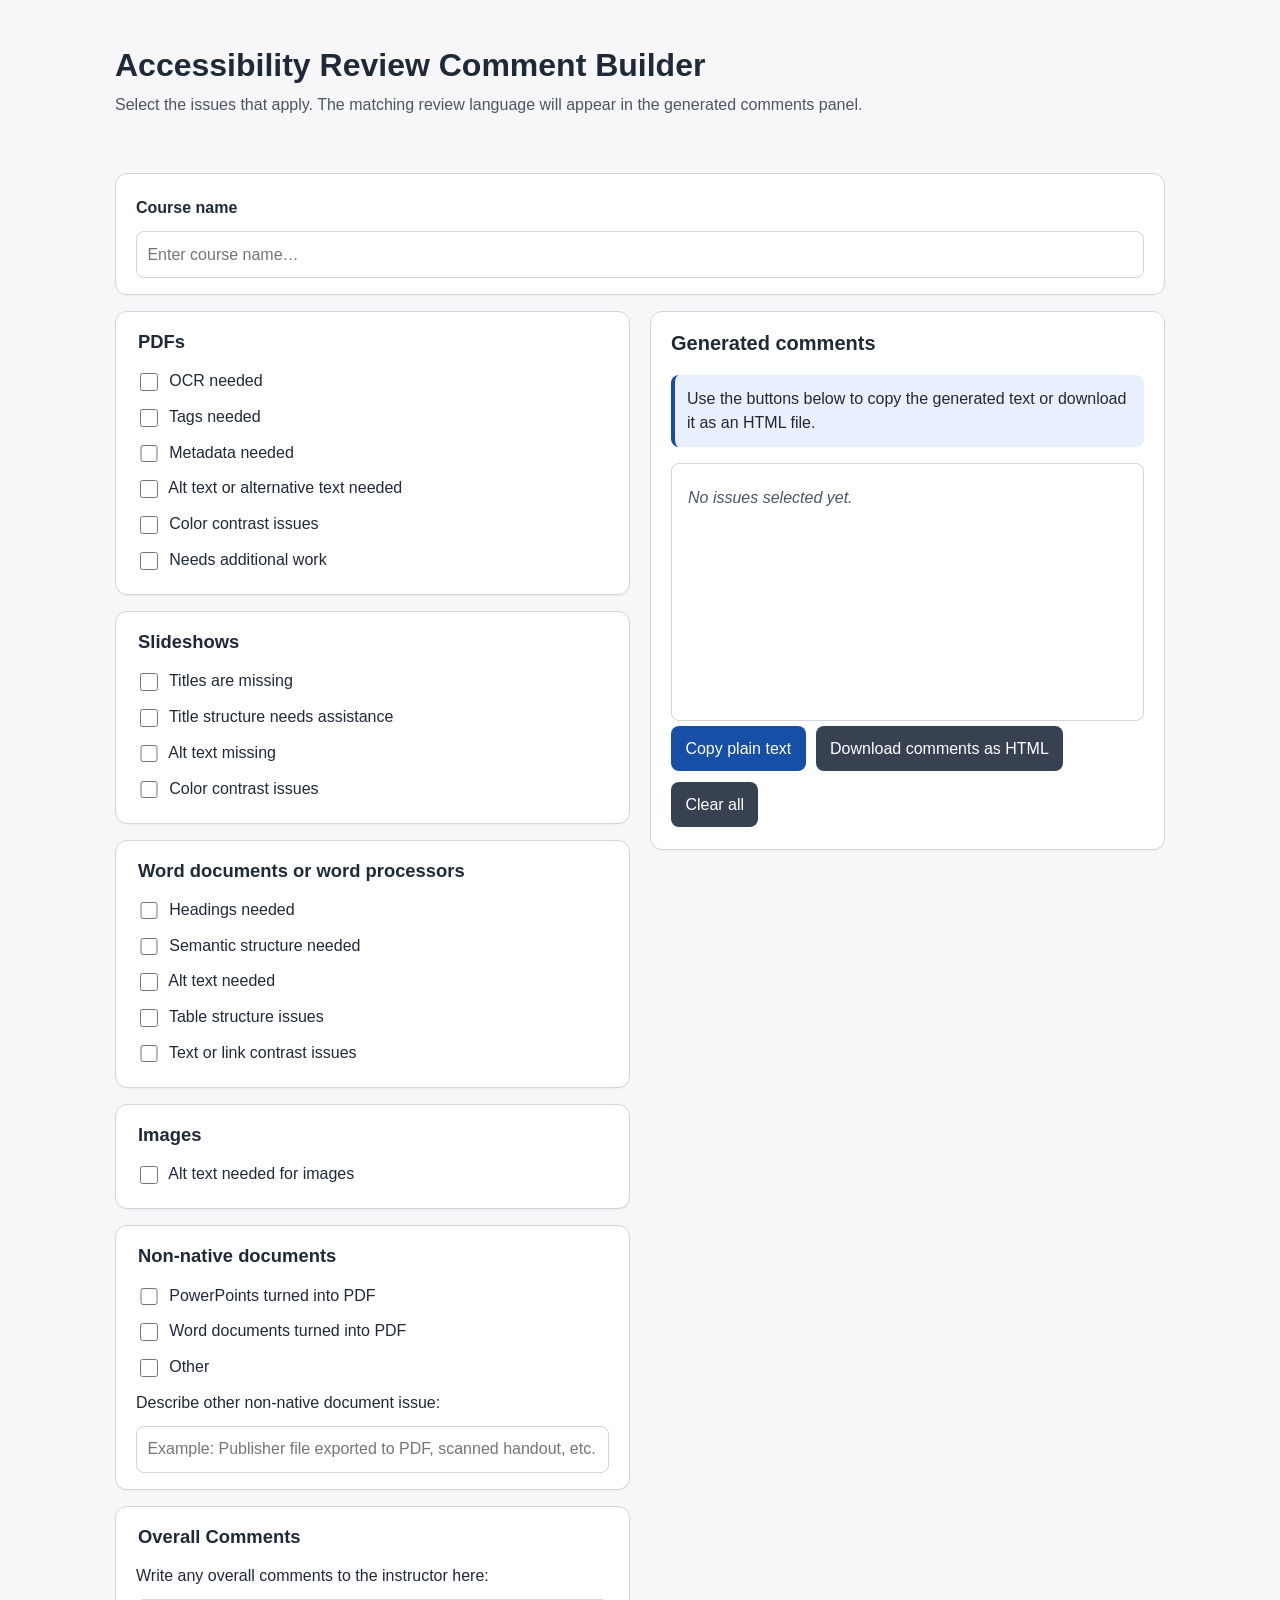
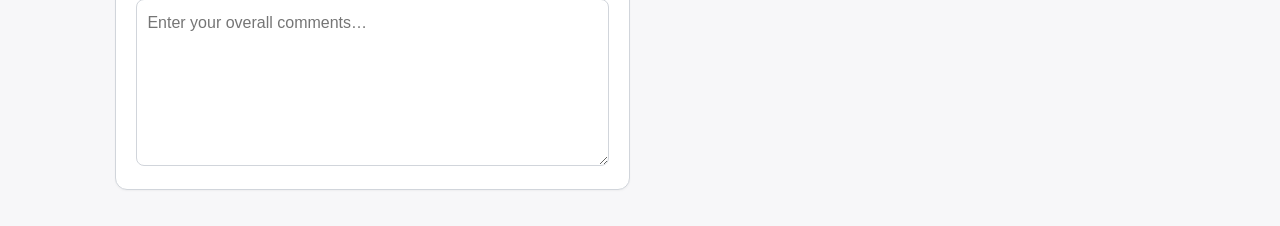
==== a11y-review-sheet.html @ facf91da "Add files via upload" ====
<!doctype html>
<html lang="en">
<head>
  <meta charset="utf-8" />
  <meta name="viewport" content="width=device-width, initial-scale=1" />
  <title>Accessibility Review Comment Builder</title>
  <style>
    :root {
      --bg: #f7f7f9;
      --panel: #ffffff;
      --text: #1f2937;
      --muted: #4b5563;
      --border: #d1d5db;
      --accent: #174ea6;
      --accent-light: #e8f0fe;
    }
    body {
      margin: 0;
      font-family: Arial, Helvetica, sans-serif;
      line-height: 1.5;
      color: var(--text);
      background: var(--bg);
    }
    header, main {
      max-width: 1050px;
      margin: 0 auto;
      padding: 1.25rem;
    }
    header h1 { margin-bottom: .25rem; }
    header p { color: var(--muted); margin-top: 0; }
    .layout {
      display: grid;
      grid-template-columns: minmax(280px, 1fr) minmax(320px, 1fr);
      gap: 1.25rem;
      align-items: start;
    }
    section, .output-card {
      background: var(--panel);
      border: 1px solid var(--border);
      border-radius: 12px;
      padding: 1rem 1.25rem;
      margin-bottom: 1rem;
      box-shadow: 0 1px 2px rgba(0,0,0,.04);
    }
    h2 { margin-top: 0; font-size: 1.25rem; }
    fieldset {
      border: 0;
      margin: 0;
      padding: 0;
    }
    legend {
      font-weight: bold;
      font-size: 1.15rem;
      margin-bottom: .5rem;
    }
    label {
      display: block;
      padding: .35rem 0;
      cursor: pointer;
    }
    input[type="checkbox"] {
      width: 1.1rem;
      height: 1.1rem;
      margin-right: .45rem;
      vertical-align: middle;
    }
    textarea, input[type="text"] {
      width: 100%;
      box-sizing: border-box;
      font: inherit;
      border: 1px solid var(--border);
      border-radius: 8px;
      padding: .65rem;
      margin-top: .35rem;
    }
    .output-card {
      position: sticky;
      top: 1rem;
    }
    #output {
      min-height: 14rem;
      border: 1px solid var(--border);
      border-radius: 8px;
      padding: 1rem;
      background: #fff;
    }
    #output h3 {
      margin-bottom: .2rem;
      padding-bottom: .2rem;
      border-bottom: 1px solid var(--border);
    }
    #output p { margin-top: .4rem; }
    button {
      background: var(--accent);
      color: white;
      border: 0;
      border-radius: 8px;
      padding: .65rem .9rem;
      font: inherit;
      cursor: pointer;
      margin: .35rem .35rem .35rem 0;
    }
    button.secondary {
      background: #374151;
    }
    .empty {
      color: var(--muted);
      font-style: italic;
    }
    .note {
      background: var(--accent-light);
      border-left: 4px solid var(--accent);
      padding: .75rem;
      border-radius: 8px;
      color: var(--text);
    }
    @media (max-width: 850px) {
      .layout { grid-template-columns: 1fr; }
      .output-card { position: static; }
    }
  </style>
</head>
<body>
  <header>
    <h1>Accessibility Review Comment Builder</h1>
    <p>Select the issues that apply. The matching review language will appear in the generated comments panel.</p>
  </header>

  <main>
    <section class="course-name-section">
      <label for="courseName"><strong>Course name</strong></label>
      <input id="courseName" type="text" placeholder="Enter course name…" />
    </section>
    <div class="layout">
    <div>
      <section>
        <fieldset>
          <legend>PDFs</legend>
          <label><input type="checkbox" data-category="PDFs" data-key="pdf-ocr"> OCR needed</label>
          <label><input type="checkbox" data-category="PDFs" data-key="pdf-tags"> Tags needed</label>
          <label><input type="checkbox" data-category="PDFs" data-key="pdf-metadata"> Metadata needed</label>
          <label><input type="checkbox" data-category="PDFs" data-key="pdf-alt-text"> Alt text or alternative text needed</label>
          <label><input type="checkbox" data-category="PDFs" data-key="pdf-contrast"> Color contrast issues</label>
          <label><input type="checkbox" data-category="PDFs" data-key="pdf-additional-work"> Needs additional work</label>
        </fieldset>
      </section>

      <section>
        <fieldset>
          <legend>Slideshows</legend>
          <label><input type="checkbox" data-category="Slideshows" data-key="slides-titles-missing"> Titles are missing</label>
          <label><input type="checkbox" data-category="Slideshows" data-key="slides-title-structure"> Title structure needs assistance</label>
          <label><input type="checkbox" data-category="Slideshows" data-key="slides-alt-text"> Alt text missing</label>
          <label><input type="checkbox" data-category="Slideshows" data-key="slides-contrast"> Color contrast issues</label>
        </fieldset>
      </section>

      <section>
        <fieldset>
          <legend>Word documents or word processors</legend>
          <label><input type="checkbox" data-category="Word documents or word processors" data-key="word-headings"> Headings needed</label>
          <label><input type="checkbox" data-category="Word documents or word processors" data-key="word-semantic-structure"> Semantic structure needed</label>
          <label><input type="checkbox" data-category="Word documents or word processors" data-key="word-alt-text"> Alt text needed</label>
          <label><input type="checkbox" data-category="Word documents or word processors" data-key="word-table-structure"> Table structure issues</label>
          <label><input type="checkbox" data-category="Word documents or word processors" data-key="word-link-contrast"> Text or link contrast issues</label>
        </fieldset>
      </section>

      <section>
        <fieldset>
          <legend>Images</legend>
          <label><input type="checkbox" data-category="Images" data-key="image-alt-text"> Alt text needed for images</label>
        </fieldset>
      </section>

      <section>
        <fieldset>
          <legend>Non-native documents</legend>
          <label><input type="checkbox" data-category="Non-native documents" data-key="native-ppt-to-pdf"> PowerPoints turned into PDF</label>
          <label><input type="checkbox" data-category="Non-native documents" data-key="native-word-to-pdf"> Word documents turned into PDF</label>
          <label><input type="checkbox" data-category="Non-native documents" data-key="native-other"> Other</label>
          <label for="otherDescription">Describe other non-native document issue:</label>
          <input id="otherDescription" type="text" placeholder="Example: Publisher file exported to PDF, scanned handout, etc." />
        </fieldset>
      </section>

      <section>
        <fieldset>
          <legend>Overall Comments</legend>
          <label for="overallComments">Write any overall comments to the instructor here:</label>
          <textarea id="overallComments" rows="6" placeholder="Enter your overall comments…" style="margin-top:.35rem;"></textarea>
        </fieldset>
      </section>
    </div>

    <aside class="output-card" aria-live="polite">
      <h2>Generated comments</h2>
      <p class="note">Use the buttons below to copy the generated text or download it as an HTML file.</p>
      <div id="output"><p class="empty">No issues selected yet.</p></div>
      <button type="button" id="copyText">Copy plain text</button>
      <button type="button" id="downloadHtml" class="secondary">Download comments as HTML</button>
      <button type="button" id="clearAll" class="secondary">Clear all</button>
    </aside>
    </div><!-- /.layout -->
  </main>

  <script>
    const comments = {
      "pdf-ocr": {
        title: "OCR needed",
        text: "There are PDF's in your course that need Optical Character Recognition, often called OCR. OCR converts scanned or image-based text into selectable, searchable text. This is important because screen readers, search tools, and many accessibility checkers cannot reliably interpret text that only exists as an image. To address PDF's in need of OCR: <ul><li>The best option is to check with the MSU Libraries to see if there is an electronic version of the document<li>If you have scanned the documents at copier you can rescan them using the OCR setting on a departmental copy machine <li>Alternatively, you can make use of OCR software such as Adobe Acrobat Pro, Abbyy Finereader, or if you are more technologically oriented there are several free, open-source options that can be installed and used<li><a href='https://webaccess.msu.edu/tutorials/documents' target='_blank'>Further information can be found on the MSU WebAccess website Document Tutorials</a></ul>"
      },
      "pdf-tags": {
        title: "Tags needed",
        text: "This PDF needs document tags. Tags provide the underlying structure that assistive technologies use to identify headings, paragraphs, lists, tables, links, and other document elements. Without tags, a screen reader may read content out of order or fail to communicate the purpose of important information. To address this, add or repair tags in the source document when possible, or use a PDF remediation tool such as Adobe Acrobat's accessibility tools to create and review the tag structure."
      },
      "pdf-metadata": {
        title: "Metadata needed",
        text: "This PDF needs complete and accurate metadata. Metadata such as the document title, author, subject, and language helps users identify the document and helps assistive technology present the document correctly. At minimum, the PDF should have a meaningful title and the correct document language set. This can usually be updated in the document properties or accessibility settings of the PDF editor."
      },
      "pdf-alt-text": {
        title: "Alt text or alternative text needed",
        text: "Images, charts, icons, and other meaningful visual elements in this PDF need alternative text. Alt text gives users who cannot see the image access to the same purpose or information. Decorative images can usually be marked as decorative or artifacts, while meaningful images should have concise, context-specific descriptions. For charts or complex images, include the key takeaway and provide surrounding text or a longer description when needed."
      },
      "pdf-contrast": {
        title: "Color contrast issues",
        text: "This PDF has color contrast issues that may make text or important visual information difficult to read. Sufficient contrast helps users with low vision, color vision differences, mobile users, and anyone viewing the document in poor lighting. Review text, links, charts, and graphics to make sure important information does not rely on color alone and that foreground and background colors have enough contrast."
      },
      "pdf-additional-work": {
        title: "Needs additional work",
        text: "This PDF needs additional accessibility review or remediation beyond the items listed above. Common areas to check include reading order, headings, lists, links, tables, form fields, bookmarks, document language, and whether the PDF was created from an accessible source file. When possible, correct accessibility issues in the original source document and then export a new accessible PDF."
      },
      "slides-titles-missing": {
        title: "Titles are missing",
        text: "One or more slides are missing slide titles. Slide titles help users understand where they are in a presentation and allow screen reader users to navigate from slide to slide more easily. Add a unique, descriptive title to each slide. If a visible title does not fit the design, use an off-slide or hidden title that remains available to assistive technology."
      },
      "slides-title-structure": {
        title: "Title structure needs assistance",
        text: "The title structure in this slideshow needs assistance. Slide titles should be consistent, descriptive, and placed in the correct title placeholder when possible. A clear title structure helps users navigate the deck and understand the relationship between slides. Review each slide layout and use built-in title placeholders rather than manually formatted text boxes whenever possible."
      },
      "slides-alt-text": {
        title: "Alt text missing",
        text: "Images, charts, icons, diagrams, and other meaningful visuals in this slideshow need alternative text. Alt text should describe the purpose or essential information of the visual in the context of the slide. Decorative images should be marked as decorative when the software allows it. Complex visuals may need a brief alt text summary plus additional explanation in the speaker notes or nearby slide text."
      },
      "slides-contrast": {
        title: "Color contrast issues",
        text: "This slideshow includes color contrast issues. Text, links, charts, and important visual elements should have enough contrast against the background to be readable. Avoid using color alone to communicate meaning, especially in graphs, status indicators, or highlighted text. Consider using darker text on lighter backgrounds or lighter text on darker backgrounds, and check contrast before sharing the final deck."
      },
      "word-headings": {
        title: "Headings needed",
        text: "This document needs proper headings. Headings create a navigable outline and help all readers understand how the document is organized. Screen reader users can jump between headings, but only when built-in heading styles are used. Apply heading styles in order, such as Heading 1 for the main title or major sections and Heading 2 or Heading 3 for subsections."
      },
      "word-semantic-structure": {
        title: "Semantic structure needed",
        text: "This document needs stronger semantic structure. Semantic structure means using built-in document features for headings, lists, links, tables, columns, and other elements instead of relying only on visual formatting. This helps assistive technologies communicate what each part of the document is and how the content is organized. Use the word processor's built-in styles and formatting tools rather than manually creating structure with spaces, tabs, bold text, or text boxes."
      },
      "word-alt-text": {
        title: "Alt text needed",
        text: "Images and other meaningful visual elements in this document need alternative text. Alt text should explain the purpose or key information of the image in context. Decorative images can be marked as decorative when appropriate. Charts, diagrams, and screenshots may need a concise summary plus additional explanation in the surrounding text."
      },
      "word-table-structure": {
        title: "Table structure issues",
        text: "This document has table structure issues. Tables should be used for data, not layout, and should include clear header rows or columns when needed. Avoid merged cells, split cells, blank rows or columns, and overly complex layouts when possible. Clear table structure helps screen reader users understand the relationship between each data cell and its headers."
      },
      "word-link-contrast": {
        title: "Text or link contrast issues",
        text: "This document has text or link contrast issues. Text and links need enough contrast against the background to be readable. Links should also be visually identifiable in a way that does not rely only on color, such as underlining or clear link styling. Review body text, headings, links, callout boxes, and any colored text to make sure the information is easy to perceive."
      },
      "image-alt-text": {
        title: "Alt text needed for images",
        text: "This image needs alternative text. Alt text should communicate the purpose, meaning, or essential information of the image for someone who cannot see it. A useful description is usually concise and context-specific. If the image is decorative and does not add information, it may be appropriate to mark it as decorative or leave the alt text empty, depending on the platform."
      },
      "native-ppt-to-pdf": {
        title: "PowerPoints turned into PDF",
        text: "This appears to be a PowerPoint presentation that was turned into a PDF. Accessibility is usually easiest to repair in the original PowerPoint file before exporting to PDF. Review the source presentation for slide titles, reading order, alt text, table structure, link text, and color contrast. After those items are corrected, export the file using the application's accessible PDF export option and then check the PDF."
      },
      "native-word-to-pdf": {
        title: "Word documents turned into PDF",
        text: "This appears to be a Word or word processor document that was turned into a PDF. Accessibility is usually best addressed in the original source document before conversion. Review the source file for headings, lists, table structure, alt text, meaningful link text, language settings, and color contrast. Then export to PDF using an accessible export option and confirm that tags, reading order, and metadata were preserved."
      },
      "native-other": {
        title: "Other non-native document issue",
        text: "This document appears to have been converted from another format or created in a way that may limit accessibility. When possible, locate the original source file and remediate accessibility issues there before exporting or converting the document. If the original file is not available, the converted file may need manual remediation, including review of text recognition, reading order, tags or structure, alt text, links, tables, and metadata."
      }
    };

    const output = document.getElementById('output');
    const otherDescription = document.getElementById('otherDescription');

    function buildComments() {
      const checked = Array.from(document.querySelectorAll('input[type="checkbox"]:checked'));
      if (checked.length === 0) {
        output.innerHTML = '<p class="empty">No issues selected yet.</p>';
        return;
      }

      const courseName = document.getElementById('courseName').value.trim();
      const dateStamp = new Date().toLocaleDateString('en-US', { year: 'numeric', month: 'long', day: 'numeric' });

      let html = '';
      if (courseName) {
        html += `<p style="margin:0 0 .25rem;"><strong>Course:</strong> ${escapeHtml(courseName)}</p>`;
      }
      html += `<p style="margin:0 0 1rem; padding-bottom:.75rem; border-bottom:1px solid #d1d5db;"><strong>Date:</strong> ${dateStamp}</p>`;

      const overallComments = document.getElementById('overallComments').value.trim();
      if (overallComments) {
        html += `<h3>Overall Comments</h3><p>${escapeHtml(overallComments).replace(/\n/g, '<br>')}</p>`;
      }

      const grouped = new Map();
      checked.forEach(box => {
        const category = box.dataset.category;
        if (!grouped.has(category)) grouped.set(category, []);
        grouped.get(category).push(box.dataset.key);
      });

      grouped.forEach((keys, category) => {
        html += `<h3>${category}</h3>`;
        keys.forEach(key => {
          const item = comments[key];
          let text = item.text;
          if (key === 'native-other' && otherDescription.value.trim()) {
            text += ` Description provided: ${escapeHtml(otherDescription.value.trim())}`;
          }
          html += `<h4>${item.title}</h4><p>${text}</p>`;
        });
      });
      output.innerHTML = html;
    }

    function escapeHtml(str) {
      return str.replace(/[&<>'"]/g, char => ({
        '&': '&amp;', '<': '&lt;', '>': '&gt;', "'": '&#39;', '"': '&quot;'
      }[char]));
    }

    function getPlainText() {
      return output.innerText.trim();
    }

    document.querySelectorAll('input[type="checkbox"]').forEach(box => {
      box.addEventListener('change', buildComments);
    });
    otherDescription.addEventListener('input', buildComments);
    document.getElementById('courseName').addEventListener('input', buildComments);
    document.getElementById('overallComments').addEventListener('input', buildComments);

    document.getElementById('copyText').addEventListener('click', async () => {
      const text = getPlainText();
      if (!text || text === 'No issues selected yet.') return;
      await navigator.clipboard.writeText(text);
      alert('Generated comments copied to clipboard.');
    });

    document.getElementById('downloadHtml').addEventListener('click', () => {
      const content = output.innerHTML;
      if (!content || content.includes('No issues selected yet.')) return;
      const html = `<!doctype html><html lang="en"><head><meta charset="utf-8"><title>Generated Accessibility Comments</title></head><body>${content}</body></html>`;
      const blob = new Blob([html], { type: 'text/html' });
      const url = URL.createObjectURL(blob);
      const a = document.createElement('a');
      a.href = url;
      a.download = 'generated-accessibility-comments.html';
      a.click();
      URL.revokeObjectURL(url);
    });

    document.getElementById('clearAll').addEventListener('click', () => {
      document.querySelectorAll('input[type="checkbox"]').forEach(box => box.checked = false);
      otherDescription.value = '';
      document.getElementById('overallComments').value = '';
      buildComments();
    });
  </script>
</body>
</html>
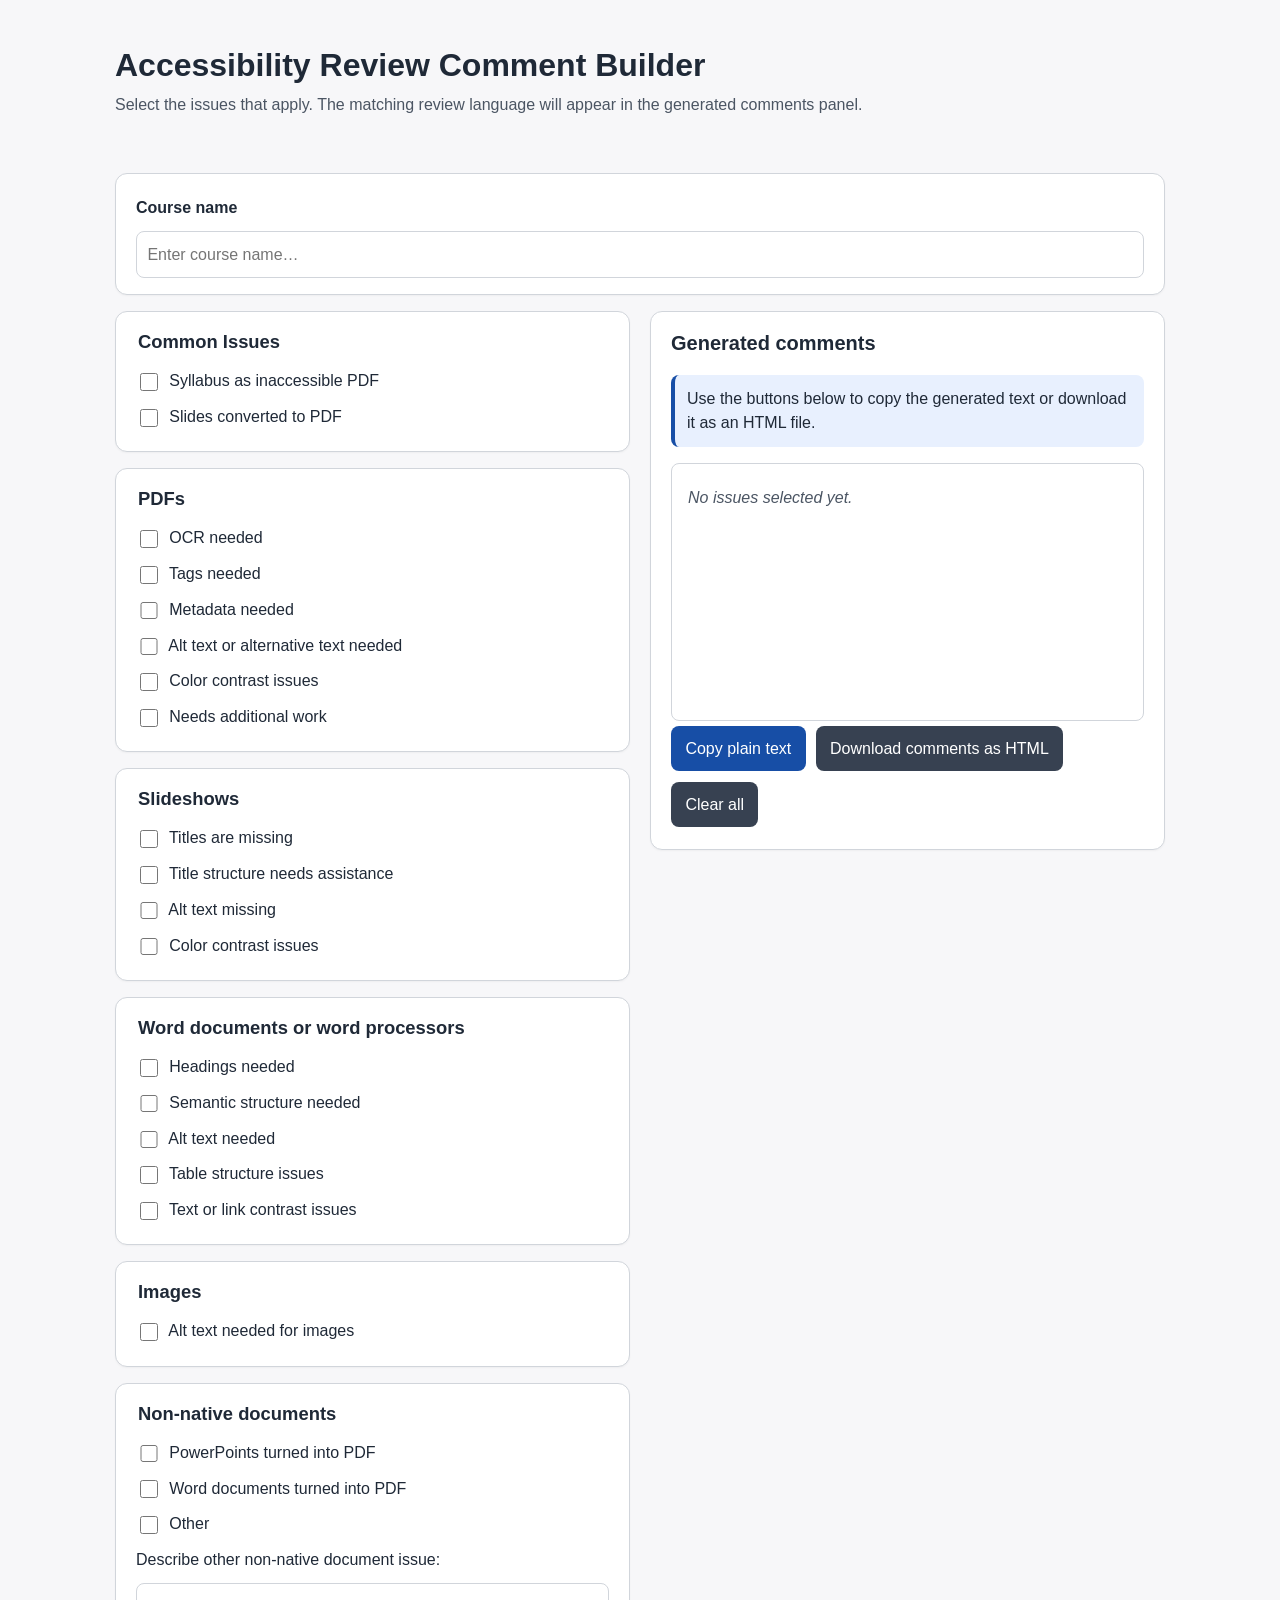
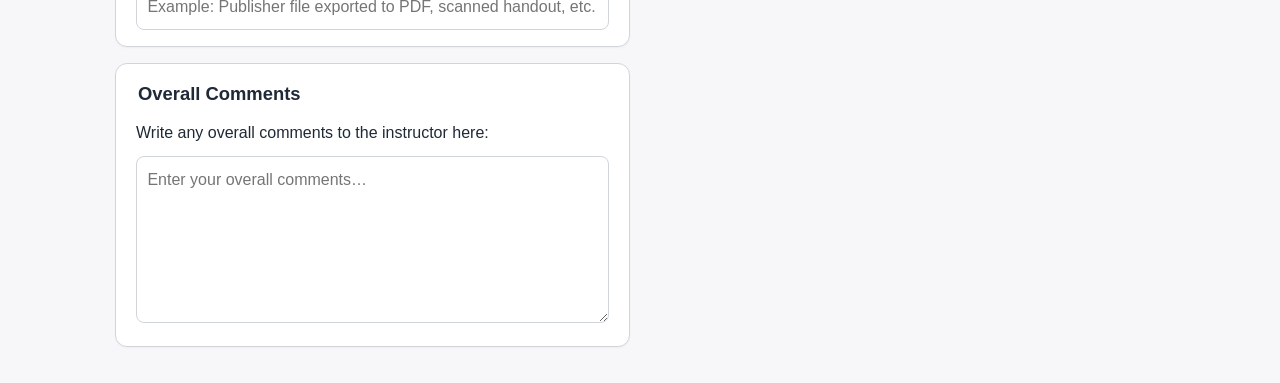
==== commit 72bcd4b7: "Add common issues section for accessibility review Added common issues section with checkboxes for s" ====
--- a/a11y-review-sheet.html
+++ b/a11y-review-sheet.html
@@ -135,6 +135,14 @@
     <div>
       <section>
         <fieldset>
+          <legend>Common Issues</legend>
+          <label><input type="checkbox" data-category="Common Issues" data-key="common-syllabus-pdf"> Syllabus as inaccessible PDF</label>
+          <label><input type="checkbox" data-category="Common Issues" data-key="common-slides-pdf"> Slides converted to PDF</label>
+        </fieldset>
+      </section>
+
+      <section>
+        <fieldset>
           <legend>PDFs</legend>
           <label><input type="checkbox" data-category="PDFs" data-key="pdf-ocr"> OCR needed</label>
           <label><input type="checkbox" data-category="PDFs" data-key="pdf-tags"> Tags needed</label>
@@ -208,7 +216,7 @@
     const comments = {
       "pdf-ocr": {
         title: "OCR needed",
-        text: "There are PDF's in your course that need Optical Character Recognition, often called OCR. OCR converts scanned or image-based text into selectable, searchable text. This is important because screen readers, search tools, and many accessibility checkers cannot reliably interpret text that only exists as an image. To address PDF's in need of OCR: <ul><li>The best option is to check with the MSU Libraries to see if there is an electronic version of the document<li>If you have scanned the documents at copier you can rescan them using the OCR setting on a departmental copy machine <li>Alternatively, you can make use of OCR software such as Adobe Acrobat Pro, Abbyy Finereader, or if you are more technologically oriented there are several free, open-source options that can be installed and used<li><a href='https://webaccess.msu.edu/tutorials/documents' target='_blank'>Further information can be found on the MSU WebAccess website Document Tutorials</a></ul>"
+        text: "This PDF appears to need optical character recognition, often called OCR. OCR converts scanned or image-based text into selectable, searchable text. This is important because screen readers, search tools, and many accessibility checkers cannot reliably interpret text that only exists as an image. To address this, use an OCR tool such as Adobe Acrobat, Microsoft Lens, Google Drive OCR, or another document conversion tool, then review the results for accuracy, reading order, and missed characters."
       },
       "pdf-tags": {
         title: "Tags needed",
@@ -281,6 +289,14 @@
       "native-other": {
         title: "Other non-native document issue",
         text: "This document appears to have been converted from another format or created in a way that may limit accessibility. When possible, locate the original source file and remediate accessibility issues there before exporting or converting the document. If the original file is not available, the converted file may need manual remediation, including review of text recognition, reading order, tags or structure, alt text, links, tables, and metadata."
+      },
+      "common-syllabus-pdf": {
+        title: "Syllabus as inaccessible PDF",
+        text: "The course syllabus appears to be provided as an inaccessible PDF. The syllabus is often the first document students encounter and needs to be fully accessible. When possible, provide the syllabus as a properly structured Word document or an accessible HTML page rather than a scanned or untagged PDF. If the syllabus must remain a PDF, it should be tagged, have a correct reading order, include meaningful headings, and pass an accessibility check before being shared with students."
+      },
+      "common-slides-pdf": {
+        title: "Slides converted to PDF",
+        text: "Course slides appear to have been converted to PDF rather than shared in their original format or as an accessible alternative. Slides converted to PDF often lose important structure such as slide titles, reading order, and speaker notes. When possible, share the original presentation file or provide an accessible version that includes speaker notes or a text-based alternative. If a PDF version is required, export it using the accessible PDF option in the presentation software and verify that tags, reading order, and alt text are preserved."
       }
     };
 
@@ -374,4 +390,4 @@
     });
   </script>
 </body>
-</html>+</html>
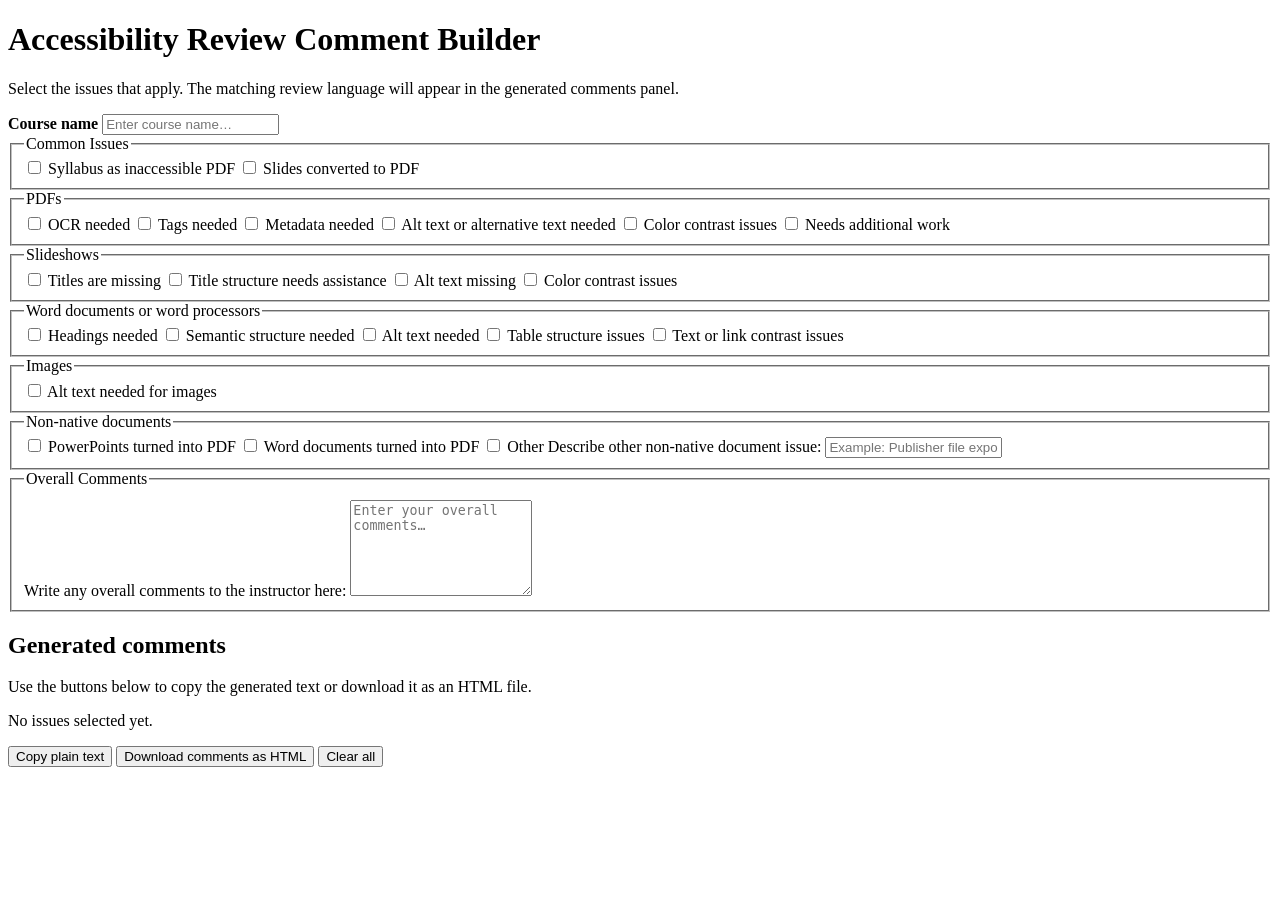
==== commit b35f4956: "Link external stylesheet instead of embedded styles Removed embedded styles and linked external styl" ====
--- a/a11y-review-sheet.html
+++ b/a11y-review-sheet.html
@@ -4,127 +4,14 @@
   <meta charset="utf-8" />
   <meta name="viewport" content="width=device-width, initial-scale=1" />
   <title>Accessibility Review Comment Builder</title>
-  <style>
-    :root {
-      --bg: #f7f7f9;
-      --panel: #ffffff;
-      --text: #1f2937;
-      --muted: #4b5563;
-      --border: #d1d5db;
-      --accent: #174ea6;
-      --accent-light: #e8f0fe;
-    }
-    body {
-      margin: 0;
-      font-family: Arial, Helvetica, sans-serif;
-      line-height: 1.5;
-      color: var(--text);
-      background: var(--bg);
-    }
-    header, main {
-      max-width: 1050px;
-      margin: 0 auto;
-      padding: 1.25rem;
-    }
-    header h1 { margin-bottom: .25rem; }
-    header p { color: var(--muted); margin-top: 0; }
-    .layout {
-      display: grid;
-      grid-template-columns: minmax(280px, 1fr) minmax(320px, 1fr);
-      gap: 1.25rem;
-      align-items: start;
-    }
-    section, .output-card {
-      background: var(--panel);
-      border: 1px solid var(--border);
-      border-radius: 12px;
-      padding: 1rem 1.25rem;
-      margin-bottom: 1rem;
-      box-shadow: 0 1px 2px rgba(0,0,0,.04);
-    }
-    h2 { margin-top: 0; font-size: 1.25rem; }
-    fieldset {
-      border: 0;
-      margin: 0;
-      padding: 0;
-    }
-    legend {
-      font-weight: bold;
-      font-size: 1.15rem;
-      margin-bottom: .5rem;
-    }
-    label {
-      display: block;
-      padding: .35rem 0;
-      cursor: pointer;
-    }
-    input[type="checkbox"] {
-      width: 1.1rem;
-      height: 1.1rem;
-      margin-right: .45rem;
-      vertical-align: middle;
-    }
-    textarea, input[type="text"] {
-      width: 100%;
-      box-sizing: border-box;
-      font: inherit;
-      border: 1px solid var(--border);
-      border-radius: 8px;
-      padding: .65rem;
-      margin-top: .35rem;
-    }
-    .output-card {
-      position: sticky;
-      top: 1rem;
-    }
-    #output {
-      min-height: 14rem;
-      border: 1px solid var(--border);
-      border-radius: 8px;
-      padding: 1rem;
-      background: #fff;
-    }
-    #output h3 {
-      margin-bottom: .2rem;
-      padding-bottom: .2rem;
-      border-bottom: 1px solid var(--border);
-    }
-    #output p { margin-top: .4rem; }
-    button {
-      background: var(--accent);
-      color: white;
-      border: 0;
-      border-radius: 8px;
-      padding: .65rem .9rem;
-      font: inherit;
-      cursor: pointer;
-      margin: .35rem .35rem .35rem 0;
-    }
-    button.secondary {
-      background: #374151;
-    }
-    .empty {
-      color: var(--muted);
-      font-style: italic;
-    }
-    .note {
-      background: var(--accent-light);
-      border-left: 4px solid var(--accent);
-      padding: .75rem;
-      border-radius: 8px;
-      color: var(--text);
-    }
-    @media (max-width: 850px) {
-      .layout { grid-template-columns: 1fr; }
-      .output-card { position: static; }
-    }
-  </style>
+ 
 </head>
 <body>
   <header>
     <h1>Accessibility Review Comment Builder</h1>
     <p>Select the issues that apply. The matching review language will appear in the generated comments panel.</p>
   </header>
+<link rel="stylesheet" href="a11y-css.css">
 
   <main>
     <section class="course-name-section">
@@ -275,8 +162,12 @@
         text: "This document has text or link contrast issues. Text and links need enough contrast against the background to be readable. Links should also be visually identifiable in a way that does not rely only on color, such as underlining or clear link styling. Review body text, headings, links, callout boxes, and any colored text to make sure the information is easy to perceive."
       },
       "image-alt-text": {
-        title: "Alt text needed for images",
-        text: "This image needs alternative text. Alt text should communicate the purpose, meaning, or essential information of the image for someone who cannot see it. A useful description is usually concise and context-specific. If the image is decorative and does not add information, it may be appropriate to mark it as decorative or leave the alt text empty, depending on the platform."
+        title: "Alt text or Descriptions needed for images",
+        text: "This image needs alternative text or text description. Alt text should communicate the purpose, meaning, or essential information of the image for someone who cannot see it. A useful description is usually concise and context-specific. If the image is decorative and does not add information, it may be appropriate to mark it as decorative or leave the alt text empty, depending on the platform."
+      },
+      "image-contrast": {
+        title: "Images have contrast issues",
+        text: "Images have been uploaded to the course that have color contrast issues. This means... to fix it you need to... "
       },
       "native-ppt-to-pdf": {
         title: "PowerPoints turned into PDF",
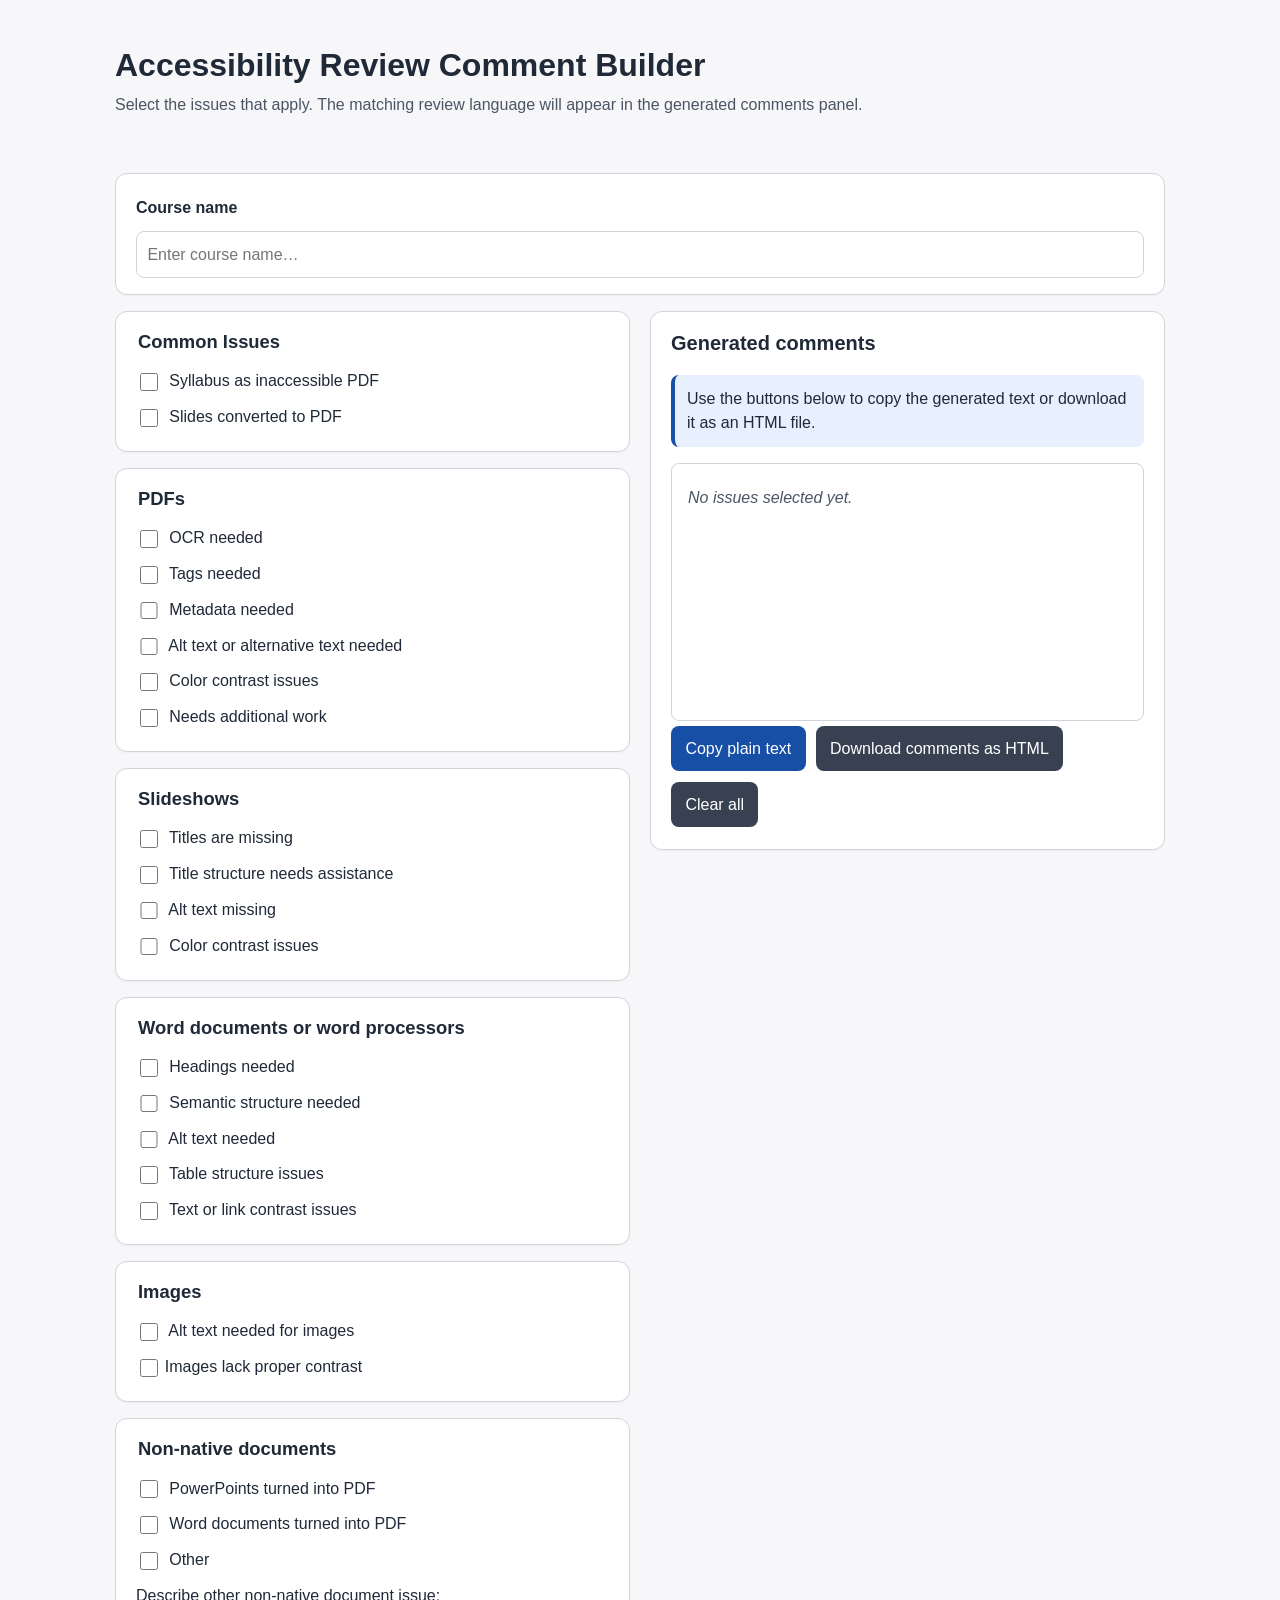
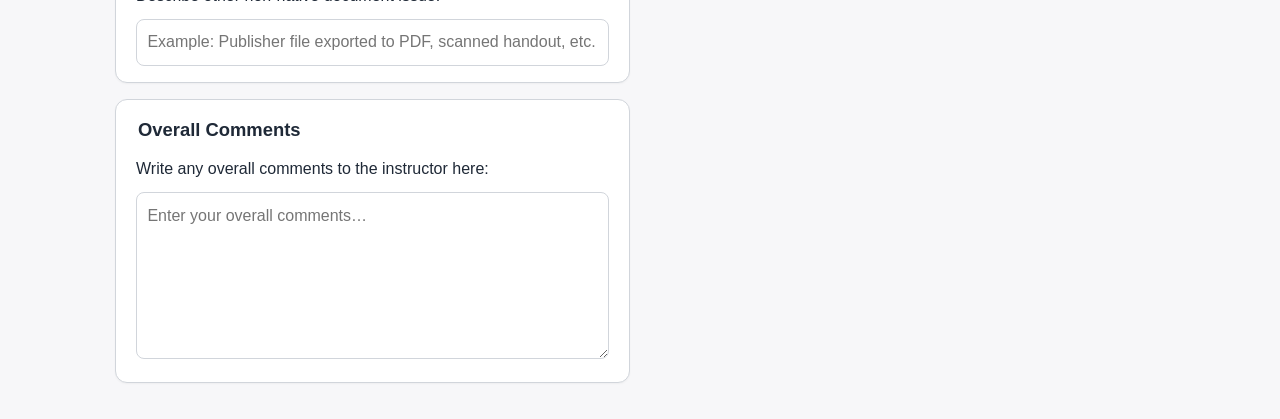
==== commit 0ac822a7: "Add checkbox for image contrast in accessibility review" ====
--- a/a11y-review-sheet.html
+++ b/a11y-review-sheet.html
@@ -65,6 +65,7 @@
         <fieldset>
           <legend>Images</legend>
           <label><input type="checkbox" data-category="Images" data-key="image-alt-text"> Alt text needed for images</label>
+          <label><input type="checkbox" data-category="Images" data-key="image-contrast">Images lack proper contrast </label>
         </fieldset>
       </section>
 
--- a/a11y-css.css
+++ b/a11y-css.css
@@ -0,0 +1,113 @@
+     :root {
+      --bg: #f7f7f9;
+      --panel: #ffffff;
+      --text: #1f2937;
+      --muted: #4b5563;
+      --border: #d1d5db;
+      --accent: #174ea6;
+      --accent-light: #e8f0fe;
+    }
+    body {
+      margin: 0;
+      font-family: Arial, Helvetica, sans-serif;
+      line-height: 1.5;
+      color: var(--text);
+      background: var(--bg);
+    }
+    header, main {
+      max-width: 1050px;
+      margin: 0 auto;
+      padding: 1.25rem;
+    }
+    header h1 { margin-bottom: .25rem; }
+    header p { color: var(--muted); margin-top: 0; }
+    .layout {
+      display: grid;
+      grid-template-columns: minmax(280px, 1fr) minmax(320px, 1fr);
+      gap: 1.25rem;
+      align-items: start;
+    }
+    section, .output-card {
+      background: var(--panel);
+      border: 1px solid var(--border);
+      border-radius: 12px;
+      padding: 1rem 1.25rem;
+      margin-bottom: 1rem;
+      box-shadow: 0 1px 2px rgba(0,0,0,.04);
+    }
+    h2 { margin-top: 0; font-size: 1.25rem; }
+    fieldset {
+      border: 0;
+      margin: 0;
+      padding: 0;
+    }
+    legend {
+      font-weight: bold;
+      font-size: 1.15rem;
+      margin-bottom: .5rem;
+    }
+    label {
+      display: block;
+      padding: .35rem 0;
+      cursor: pointer;
+    }
+    input[type="checkbox"] {
+      width: 1.1rem;
+      height: 1.1rem;
+      margin-right: .45rem;
+      vertical-align: middle;
+    }
+    textarea, input[type="text"] {
+      width: 100%;
+      box-sizing: border-box;
+      font: inherit;
+      border: 1px solid var(--border);
+      border-radius: 8px;
+      padding: .65rem;
+      margin-top: .35rem;
+    }
+    .output-card {
+      position: sticky;
+      top: 1rem;
+    }
+    #output {
+      min-height: 14rem;
+      border: 1px solid var(--border);
+      border-radius: 8px;
+      padding: 1rem;
+      background: #fff;
+    }
+    #output h3 {
+      margin-bottom: .2rem;
+      padding-bottom: .2rem;
+      border-bottom: 1px solid var(--border);
+    }
+    #output p { margin-top: .4rem; }
+    button {
+      background: var(--accent);
+      color: white;
+      border: 0;
+      border-radius: 8px;
+      padding: .65rem .9rem;
+      font: inherit;
+      cursor: pointer;
+      margin: .35rem .35rem .35rem 0;
+    }
+    button.secondary {
+      background: #374151;
+    }
+    .empty {
+      color: var(--muted);
+      font-style: italic;
+    }
+    .note {
+      background: var(--accent-light);
+      border-left: 4px solid var(--accent);
+      padding: .75rem;
+      border-radius: 8px;
+      color: var(--text);
+    }
+    @media (max-width: 850px) {
+      .layout { grid-template-columns: 1fr; }
+      .output-card { position: static; }
+    }
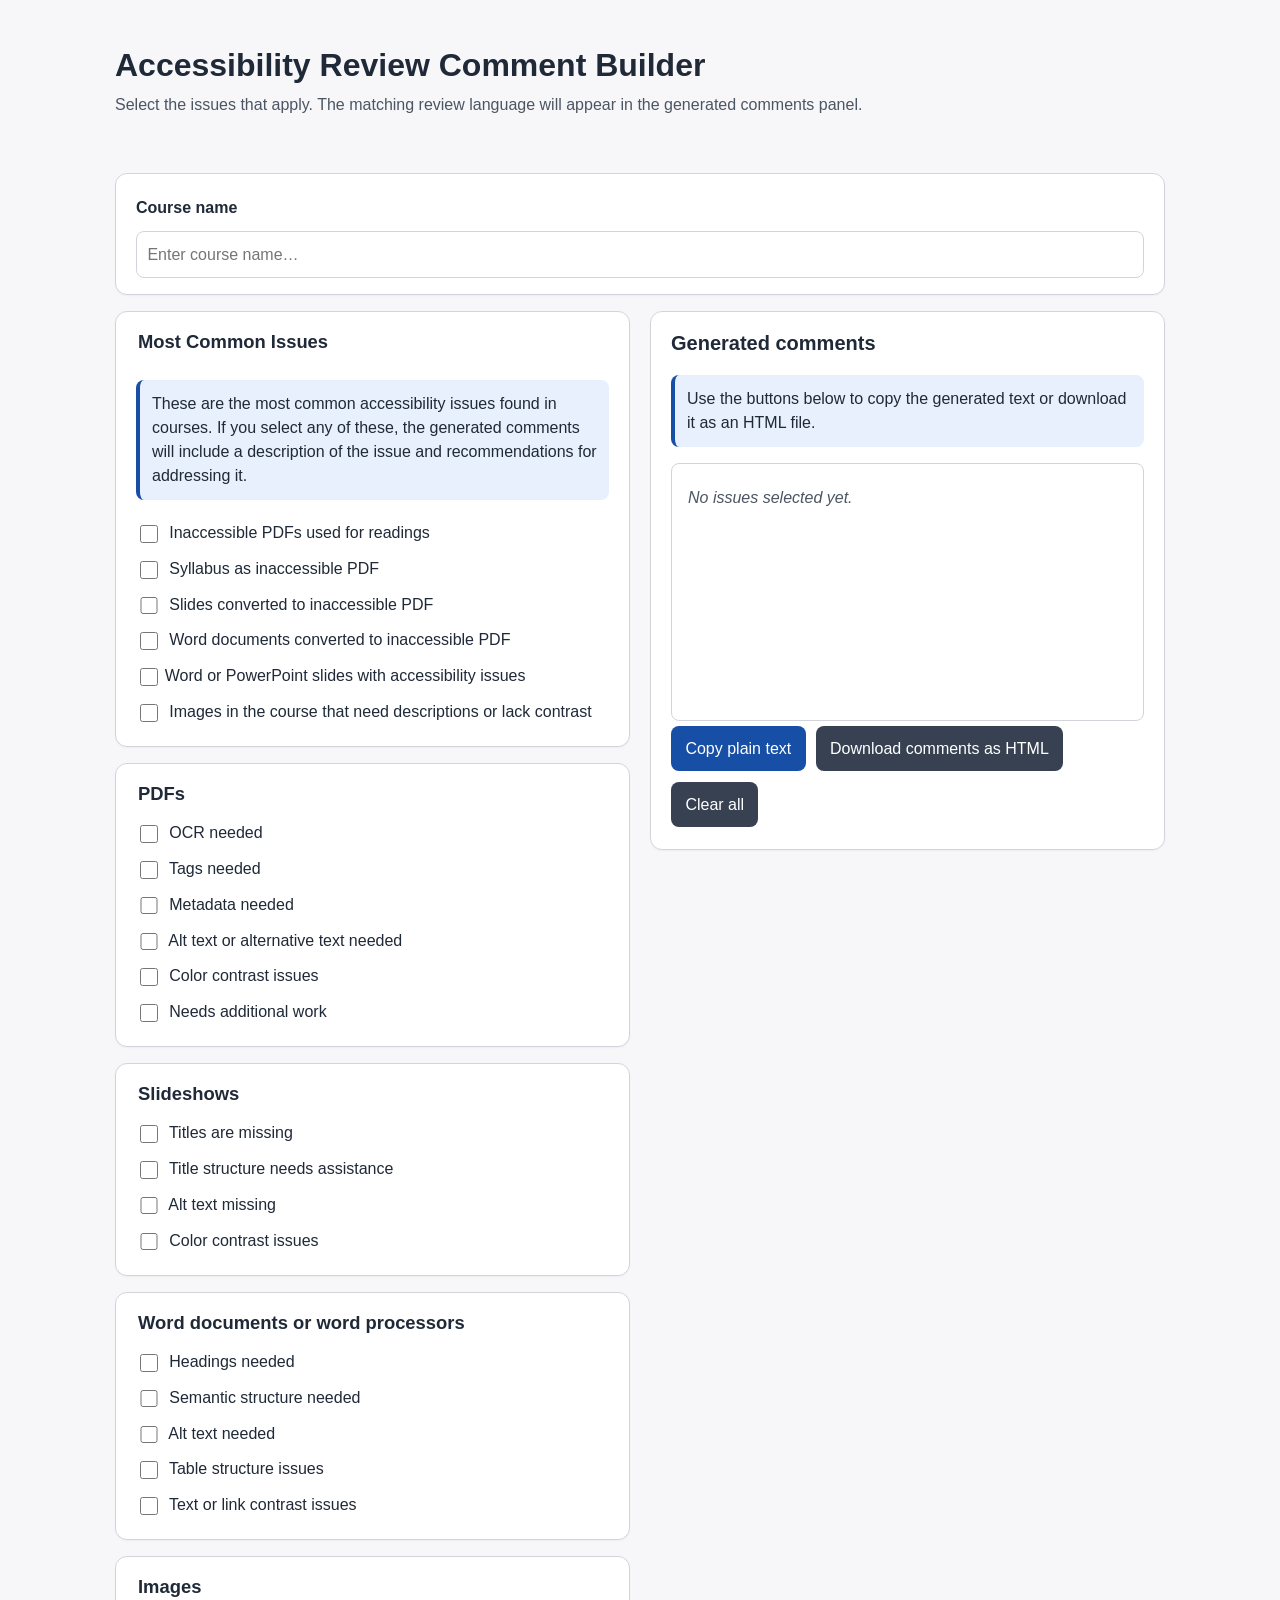
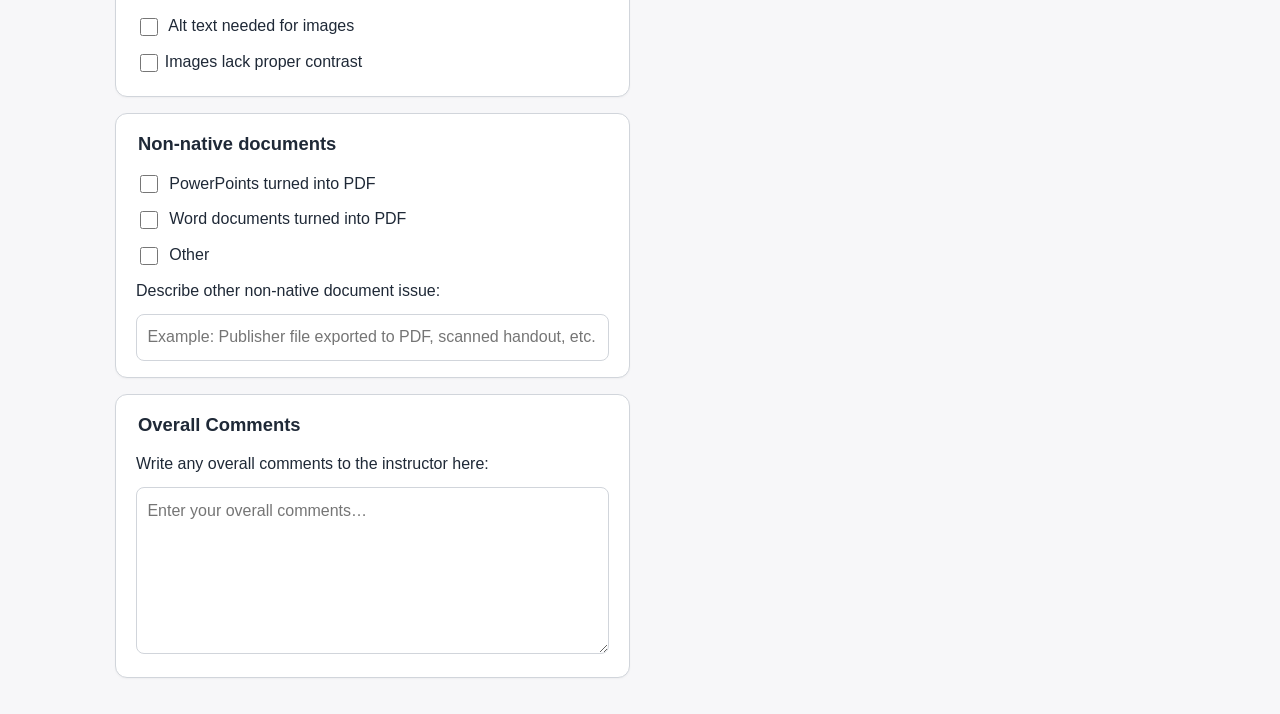
==== commit 29b6e4cb: "adding common issues" ====
--- a/a11y-review-sheet.html
+++ b/a11y-review-sheet.html
@@ -22,9 +22,14 @@
     <div>
       <section>
         <fieldset>
-          <legend>Common Issues</legend>
-          <label><input type="checkbox" data-category="Common Issues" data-key="common-syllabus-pdf"> Syllabus as inaccessible PDF</label>
-          <label><input type="checkbox" data-category="Common Issues" data-key="common-slides-pdf"> Slides converted to PDF</label>
+          <legend>Most Common Issues</legend>
+          <p class="note">These are the most common accessibility issues found in courses. If you select any of these, the generated comments will include a description of the issue and recommendations for addressing it.</p>
+          <label><input type="checkbox" data-category="Most Common Issues" data-key="common-pdf"> Inaccessible PDFs used for readings</label>
+          <label><input type="checkbox" data-category="Most Common Issues" data-key="common-syllabus-pdf"> Syllabus as inaccessible PDF</label>
+          <label><input type="checkbox" data-category="Most Common Issues" data-key="common-slides-pdf"> Slides converted to inaccessible PDF</label>
+          <label><input type="checkbox" data-category="Most Common Issues" data-key="common-word-pdf"> Word documents converted to inaccessible PDF</label>
+          <label><input type="checkbox" data-category="Most Common Issues" data-key="common-wordslides-checker">Word or PowerPoint slides with accessibility issues</label>
+           <label><input type="checkbox" data-category="Most Common Issues" data-key="common-images"> Images in the course that need descriptions or lack contrast </label>
         </fieldset>
       </section>
 
@@ -104,7 +109,7 @@
     const comments = {
       "pdf-ocr": {
         title: "OCR needed",
-        text: "This PDF appears to need optical character recognition, often called OCR. OCR converts scanned or image-based text into selectable, searchable text. This is important because screen readers, search tools, and many accessibility checkers cannot reliably interpret text that only exists as an image. To address this, use an OCR tool such as Adobe Acrobat, Microsoft Lens, Google Drive OCR, or another document conversion tool, then review the results for accuracy, reading order, and missed characters."
+        text: "You have PDFs in the course which need optical character recognition, often called OCR. OCR converts scanned or image-based text into selectable, searchable text. This is important because screen readers, search tools, and many accessibility checkers cannot reliably interpret text that only exists as an image. To address this we recommend not using PDF if possible and instead using the original document (e.g. a Word or PowerPoint file) or converting the document you have into HTML and posting as a D2L file, or converting the document into a Word Document and running the accessibility checker tool in Word before uploading. If you have no other option than a PDF please consult with the CAL Accessibility Team for options."
       },
       "pdf-tags": {
         title: "Tags needed",
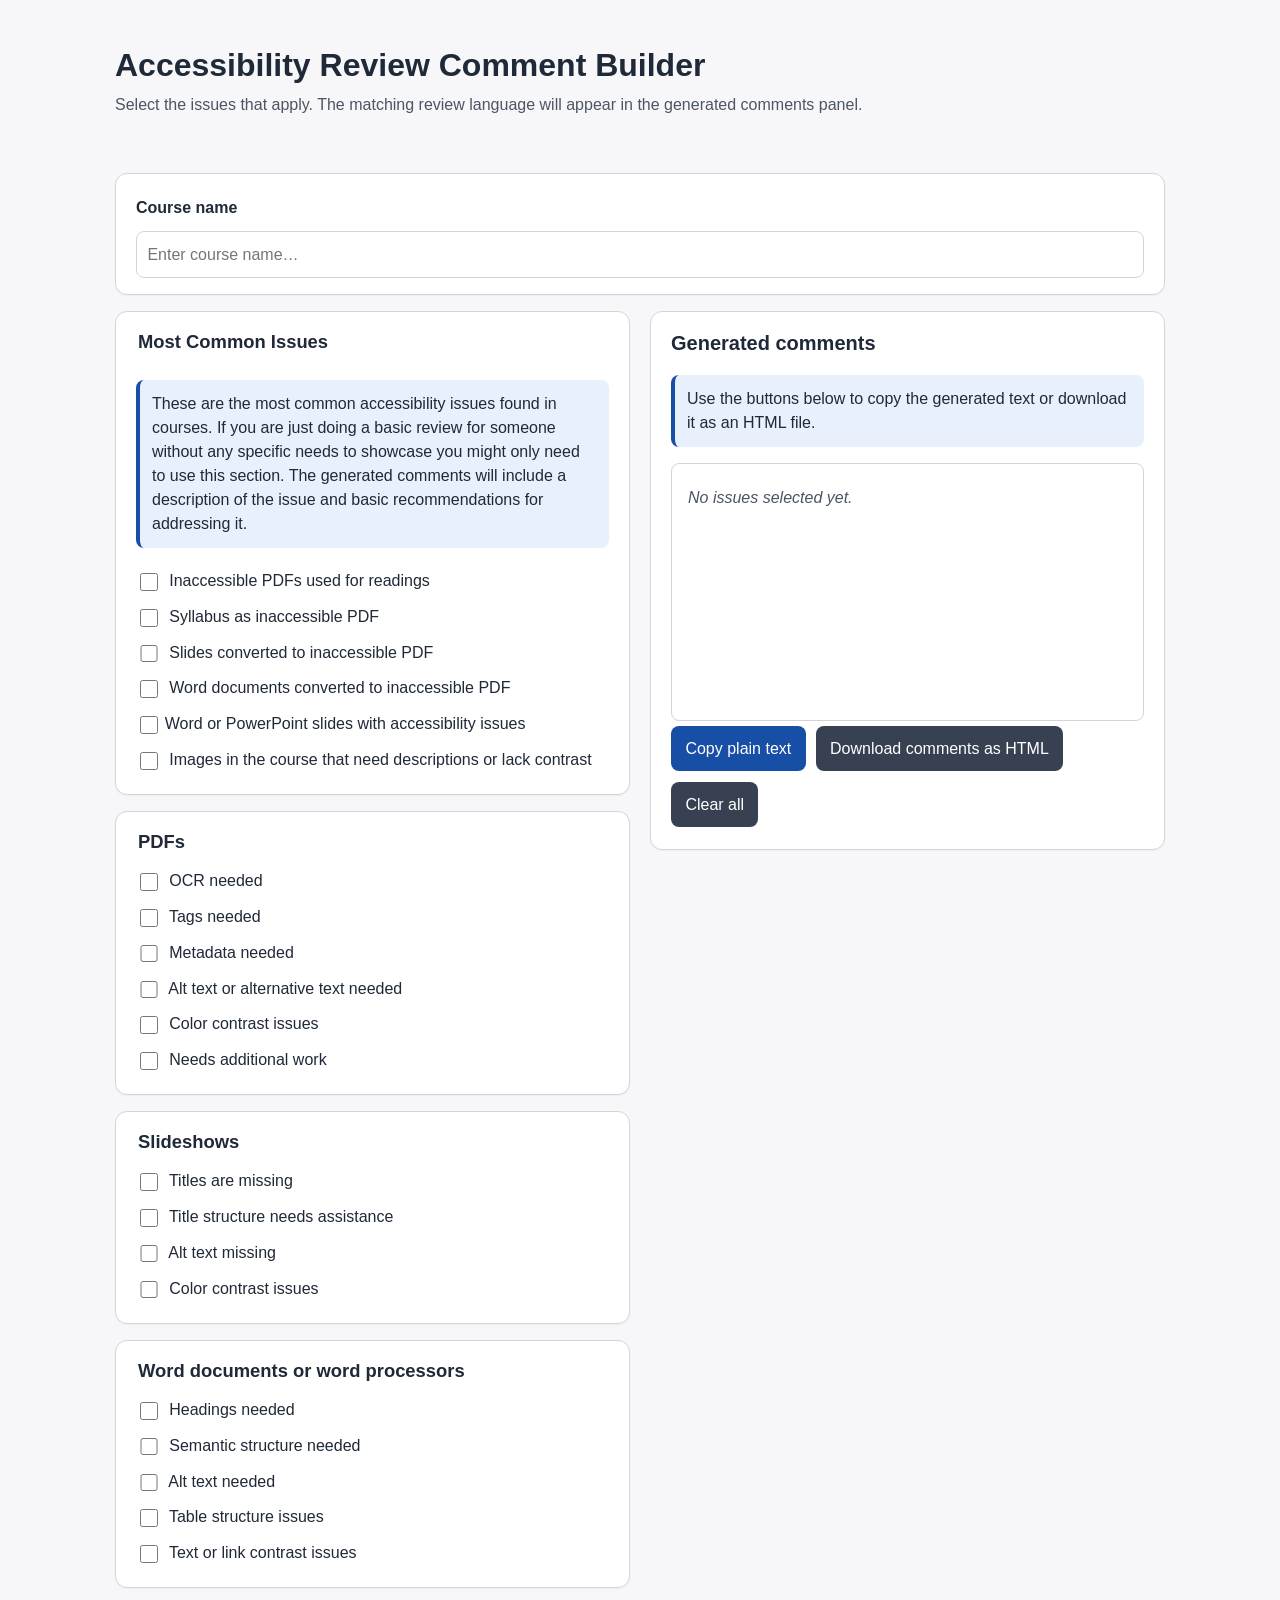
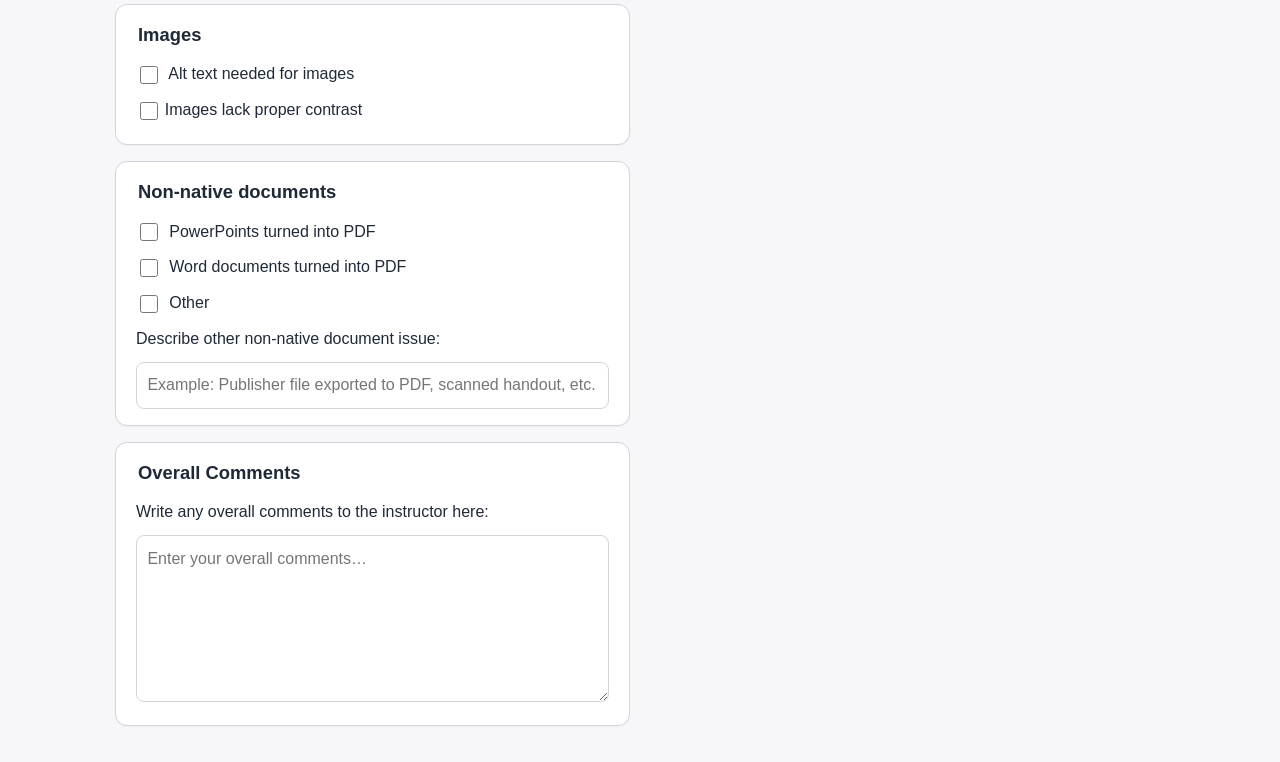
==== commit 2172ebb2: "added a bunch of updates" ====
--- a/a11y-review-sheet.html
+++ b/a11y-review-sheet.html
@@ -23,7 +23,7 @@
       <section>
         <fieldset>
           <legend>Most Common Issues</legend>
-          <p class="note">These are the most common accessibility issues found in courses. If you select any of these, the generated comments will include a description of the issue and recommendations for addressing it.</p>
+          <p class="note">These are the most common accessibility issues found in courses. If you are just doing a basic review for someone without any specific needs to showcase you might only need to use this section. The generated comments will include a description of the issue and basic recommendations for addressing it.</p>
           <label><input type="checkbox" data-category="Most Common Issues" data-key="common-pdf"> Inaccessible PDFs used for readings</label>
           <label><input type="checkbox" data-category="Most Common Issues" data-key="common-syllabus-pdf"> Syllabus as inaccessible PDF</label>
           <label><input type="checkbox" data-category="Most Common Issues" data-key="common-slides-pdf"> Slides converted to inaccessible PDF</label>
@@ -107,6 +107,31 @@
 
   <script>
     const comments = {
+      "common-pdf": {
+        title: "<h2>Inaccessible PDFs used for readings</h2>",
+        text: "The course includes PDFs that are not accessible. Inaccessible PDFs can create barriers for students who rely on screen readers or other assistive technologies. When possible, provide readings in an accessible format such as HTML or Word documents. <br /><br /> <b>What to do:</b> <br /> Do not use PDF unless absolutely necessary. Instead, use PDF alternatives such as an HTML document, EPUB file, or Word Document in place of PDF readings. If a PDF is necessary, you must ensure it is properly tagged, has a correct reading order, includes meaningful headings, and passes an accessibility check before being shared with students. <a href='https://example.com/get-more-help-with-pdf-readings' target='_blank'>Get more help with PDF Readings</a>"
+      },
+      "common-syllabus-pdf": {
+        title: "<h2>Syllabus as inaccessible PDF</h2>",
+        text: "The course syllabus appears to be provided as an inaccessible PDF. The syllabus is often the first document students encounter and needs to be fully accessible. When possible, provide the syllabus as a properly structured Word document or an accessible HTML page rather than a scanned or untagged PDF. If the syllabus must remain a PDF, it should be tagged, have a correct reading order, include meaningful headings, and pass an accessibility check before being shared with students."
+      },
+      "common-slides-pdf": {
+        title: "<h2>Slides converted to inaccessible PDF</h2>",
+        text: "Course slides appear to have been converted to PDF rather than shared in their original format or as an accessible alternative. Slides converted to PDF often lose important structure such as slide titles, reading order, and speaker notes. When possible, share the original presentation file or provide an accessible version that includes speaker notes or a text-based alternative. If a PDF version is required, export it using the accessible PDF option in the presentation software and verify that tags, reading order, and alt text are preserved."
+      },
+      "common-word-pdf": {
+        title: "Word documents converted to inaccessible PDF",
+        text: "Course documents appear to have been converted to PDF rather than shared in their original format or as an accessible alternative. Word documents converted to PDF often lose important structure such as headings, lists, tables, and alt text. When possible, share the original Word document or provide an accessible version that includes proper headings, lists, tables, and alt text. If a PDF version is required, export it using the accessible PDF option in Word and verify that tags, reading order, and alt text are preserved."
+      },
+        "common-wordslides-checker": {
+        title: "Word Documents or PowerPoint slides with accessibility issues",
+        text: "You have Word Documents or PowerPoint slides in the course that have accessibility issues. These issues may include missing headings, missing alt text for images, poor color contrast, or other structural problems. To address this, review each document using the built-in accessibility checker in Word or PowerPoint, and make necessary corrections to headings, alt text, links, tables, and color contrast before sharing with students. To use the built-in accessibility checker, go to the 'Review' tab in Word or PowerPoint and select 'Check Accessibility'. Follow the recommendations provided to improve accessibility. Note that the report from the accessibility checker often requires scrolling down to see all issues so be sure to review the entire report as issues may not be immediately visible."
+      },
+      "common-images": {
+        title: "Inaccessibile images in the course",
+        text: "You have images in your course that may not have appropriate descriptive or alternative text. Images should have descriptive alt text to ensure they are accessible to users who rely on screen readers. Review each image and provide concise, context-specific descriptions that convey the same information as the visual element. Additionally your images may lack sufficient color contrast, which can make them difficult to see for users with low vision or color vision deficiencies. Ensure that images have enough contrast between foreground and background colors to be easily distinguishable. If the image you are sharing is a historical document that is meant to be viewed as a visual artifact, consider providing a text-based description or transcript of the content to ensure accessibility for all users."
+      },
+     
       "pdf-ocr": {
         title: "OCR needed",
         text: "You have PDFs in the course which need optical character recognition, often called OCR. OCR converts scanned or image-based text into selectable, searchable text. This is important because screen readers, search tools, and many accessibility checkers cannot reliably interpret text that only exists as an image. To address this we recommend not using PDF if possible and instead using the original document (e.g. a Word or PowerPoint file) or converting the document you have into HTML and posting as a D2L file, or converting the document into a Word Document and running the accessibility checker tool in Word before uploading. If you have no other option than a PDF please consult with the CAL Accessibility Team for options."
@@ -186,14 +211,6 @@
       "native-other": {
         title: "Other non-native document issue",
         text: "This document appears to have been converted from another format or created in a way that may limit accessibility. When possible, locate the original source file and remediate accessibility issues there before exporting or converting the document. If the original file is not available, the converted file may need manual remediation, including review of text recognition, reading order, tags or structure, alt text, links, tables, and metadata."
-      },
-      "common-syllabus-pdf": {
-        title: "Syllabus as inaccessible PDF",
-        text: "The course syllabus appears to be provided as an inaccessible PDF. The syllabus is often the first document students encounter and needs to be fully accessible. When possible, provide the syllabus as a properly structured Word document or an accessible HTML page rather than a scanned or untagged PDF. If the syllabus must remain a PDF, it should be tagged, have a correct reading order, include meaningful headings, and pass an accessibility check before being shared with students."
-      },
-      "common-slides-pdf": {
-        title: "Slides converted to PDF",
-        text: "Course slides appear to have been converted to PDF rather than shared in their original format or as an accessible alternative. Slides converted to PDF often lose important structure such as slide titles, reading order, and speaker notes. When possible, share the original presentation file or provide an accessible version that includes speaker notes or a text-based alternative. If a PDF version is required, export it using the accessible PDF option in the presentation software and verify that tags, reading order, and alt text are preserved."
       }
     };
 
@@ -210,7 +227,7 @@
       const courseName = document.getElementById('courseName').value.trim();
       const dateStamp = new Date().toLocaleDateString('en-US', { year: 'numeric', month: 'long', day: 'numeric' });
 
-      let html = '';
+      let html = '<h1>Course Accessibility Review Report</h1>';
       if (courseName) {
         html += `<p style="margin:0 0 .25rem;"><strong>Course:</strong> ${escapeHtml(courseName)}</p>`;
       }
@@ -218,7 +235,7 @@
 
       const overallComments = document.getElementById('overallComments').value.trim();
       if (overallComments) {
-        html += `<h3>Overall Comments</h3><p>${escapeHtml(overallComments).replace(/\n/g, '<br>')}</p>`;
+        html += `<h2>Overall Comments</h2><p>${escapeHtml(overallComments).replace(/\n/g, '<br>')}</p>`;
       }
 
       const grouped = new Map();
@@ -229,14 +246,14 @@
       });
 
       grouped.forEach((keys, category) => {
-        html += `<h3>${category}</h3>`;
+        html += `<h2>${category}</h2>`;
         keys.forEach(key => {
           const item = comments[key];
           let text = item.text;
           if (key === 'native-other' && otherDescription.value.trim()) {
             text += ` Description provided: ${escapeHtml(otherDescription.value.trim())}`;
           }
-          html += `<h4>${item.title}</h4><p>${text}</p>`;
+          html += `<h3>${item.title}</h3><p>${text}</p>`;
         });
       });
       output.innerHTML = html;
